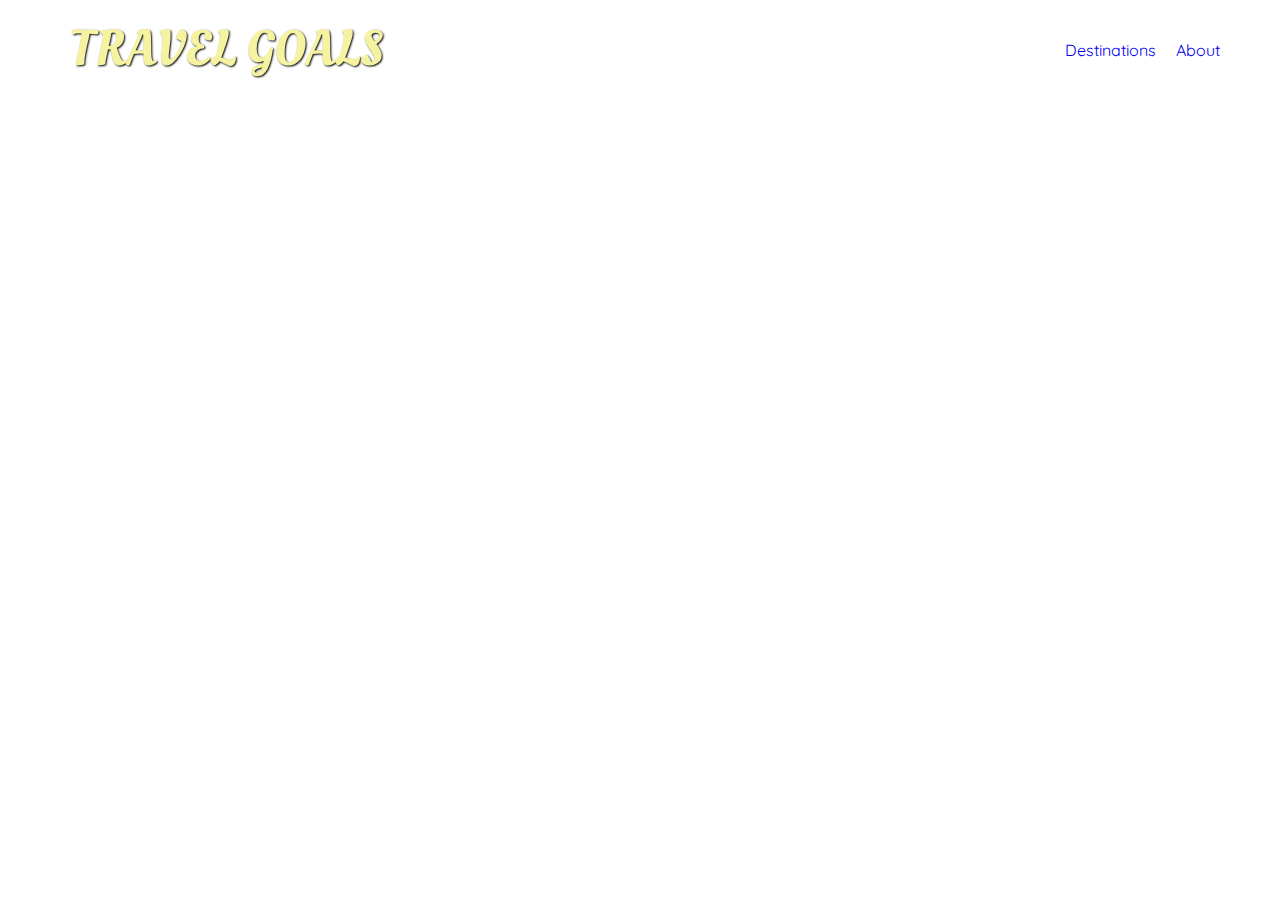
==== index.html @ 8769bd79 "added images" ====
<!DOCTYPE html>
<html lang="en">
  <head>
    <meta charset="UTF-8" />
    <link rel="stylesheet" href="styles.css" />
    <link rel="stylesheet" href="shared.css" />
    <link
      href="https://fonts.googleapis.com/css2?family=Raleway:wght@700&family=Oleo+Script:wght@700&family=Quicksand:wght@300;500;700&display=swap"
      rel="stylesheet"
    />
    <title>Travel Goals</title>
  </head>
  <body>
    <header>
        <div id="page-logo">
            <a href="/index.html">Travel Goals</a>
        </div>
          <nav>
            <ul>
              <li><a href="/places.html">Destinations</a></li>
              <li><a href="/about.html">About</a></li>
            </ul>
      </nav>
    </header>
    <main>
      <section id="hero"></section>
      <section id="highlights"></section>
    </main>
    <footer></footer>
  </body>
</html>
---- shared.css ----
body {
    font-family: "Quicksand", sans-serif;
    margin: 0;
}

ul {
    list-style: none;
    margin: 0;
    padding: 0;
}

ul a{
    text-decoration: none;
}

header{
    align-items: center;
    display: flex;
    justify-content: space-between;
    padding: 15px 60px
}

#page-logo a {
    color: rgb(245,243,160);
    font-family: "Oleo Script", sans-serif;
    font-size: 50px;
    padding: 10px;
    text-decoration: none;
    text-shadow: 1px 1px 2px rgb(0,0,0);
    text-transform: uppercase;
}

header ul {
    display: flex;
}

header li {
    margin-left: 20px;
}
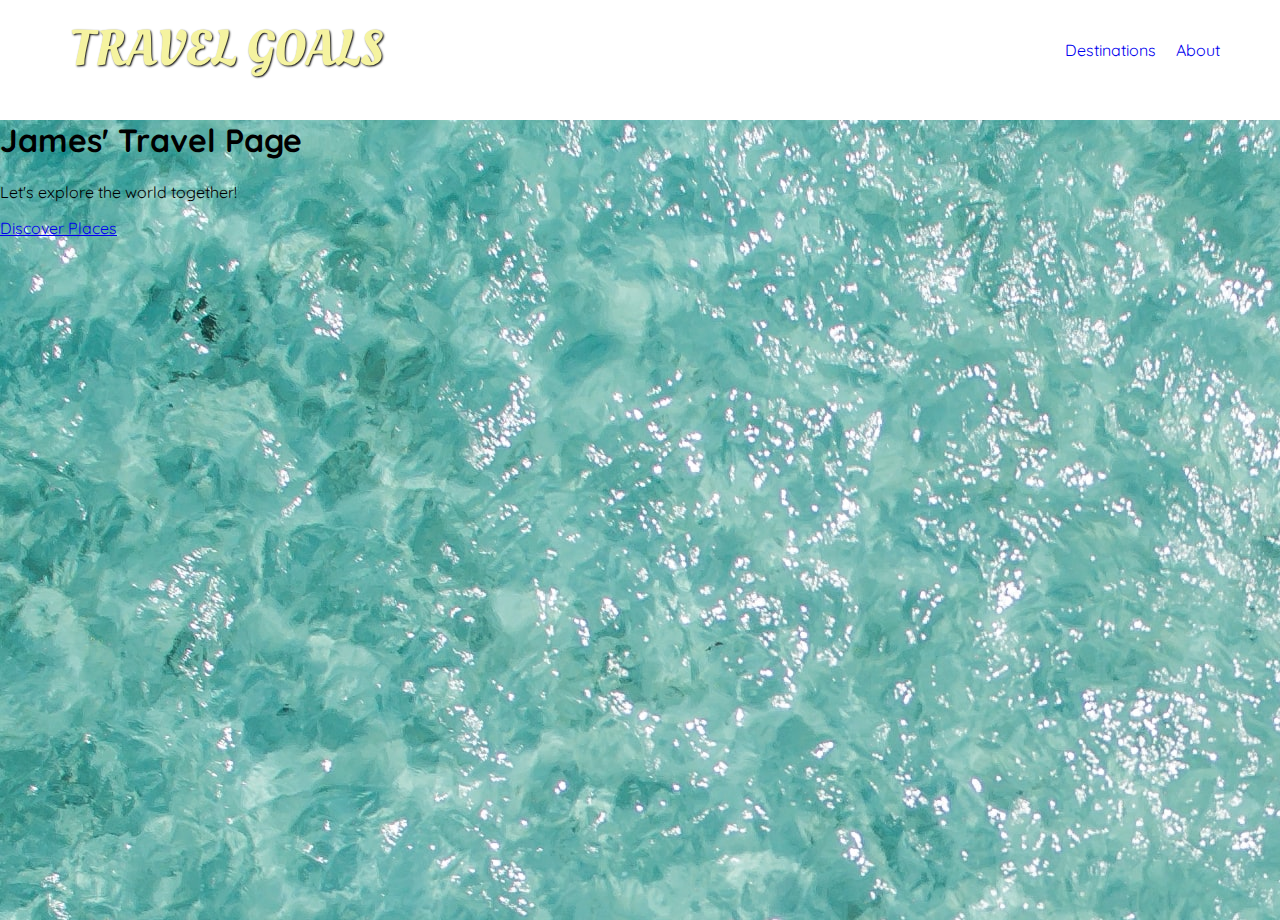
==== commit 9e9c5572: "added background image and file heirarchy" ====
--- a/index.html
+++ b/index.html
@@ -23,7 +23,11 @@
       </nav>
     </header>
     <main>
-      <section id="hero"></section>
+      <section id="hero">
+        <h1> James' Travel Page</h1>
+        <p>Let's explore the world together!</p>
+        <a href="/places.html">Discover Places</a>
+      </section>
       <section id="highlights"></section>
     </main>
     <footer></footer>
--- a/styles.css
+++ b/styles.css
@@ -0,0 +1,4 @@
+#hero {
+    background-image: url("/images/places/ocean.jpg");
+    height: 800px;
+}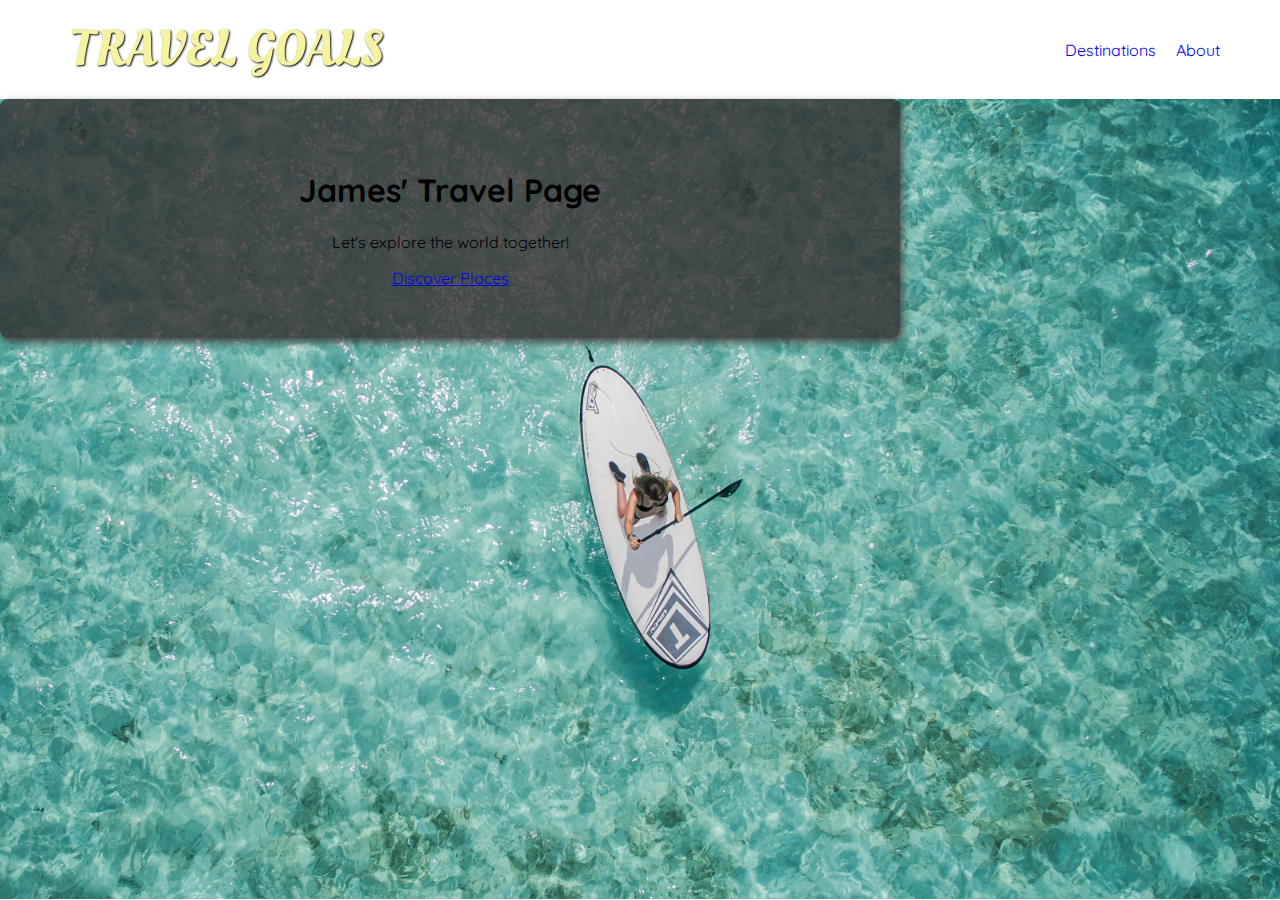
==== commit d04e38d1: "added hero content box" ====
--- a/index.html
+++ b/index.html
@@ -24,9 +24,11 @@
     </header>
     <main>
       <section id="hero">
-        <h1> James' Travel Page</h1>
-        <p>Let's explore the world together!</p>
-        <a href="/places.html">Discover Places</a>
+        <div id="hero-content">
+          <h1> James' Travel Page</h1>
+          <p>Let's explore the world together!</p>
+          <a href="/places.html">Discover Places</a>
+        </div>
       </section>
       <section id="highlights"></section>
     </main>
--- a/styles.css
+++ b/styles.css
@@ -1,4 +1,15 @@
 #hero {
     background-image: url("/images/places/ocean.jpg");
+    background-position: center;
+    background-size: cover;
     height: 800px;
+}
+
+#hero-content {
+    background-color: rgba(51, 47, 47,0.8);
+    border-radius: 8px;
+    box-shadow: 2px 4px 9px rgba(68, 67, 67);
+    padding: 50px 0;
+    text-align: center;
+    width: 900px;
 }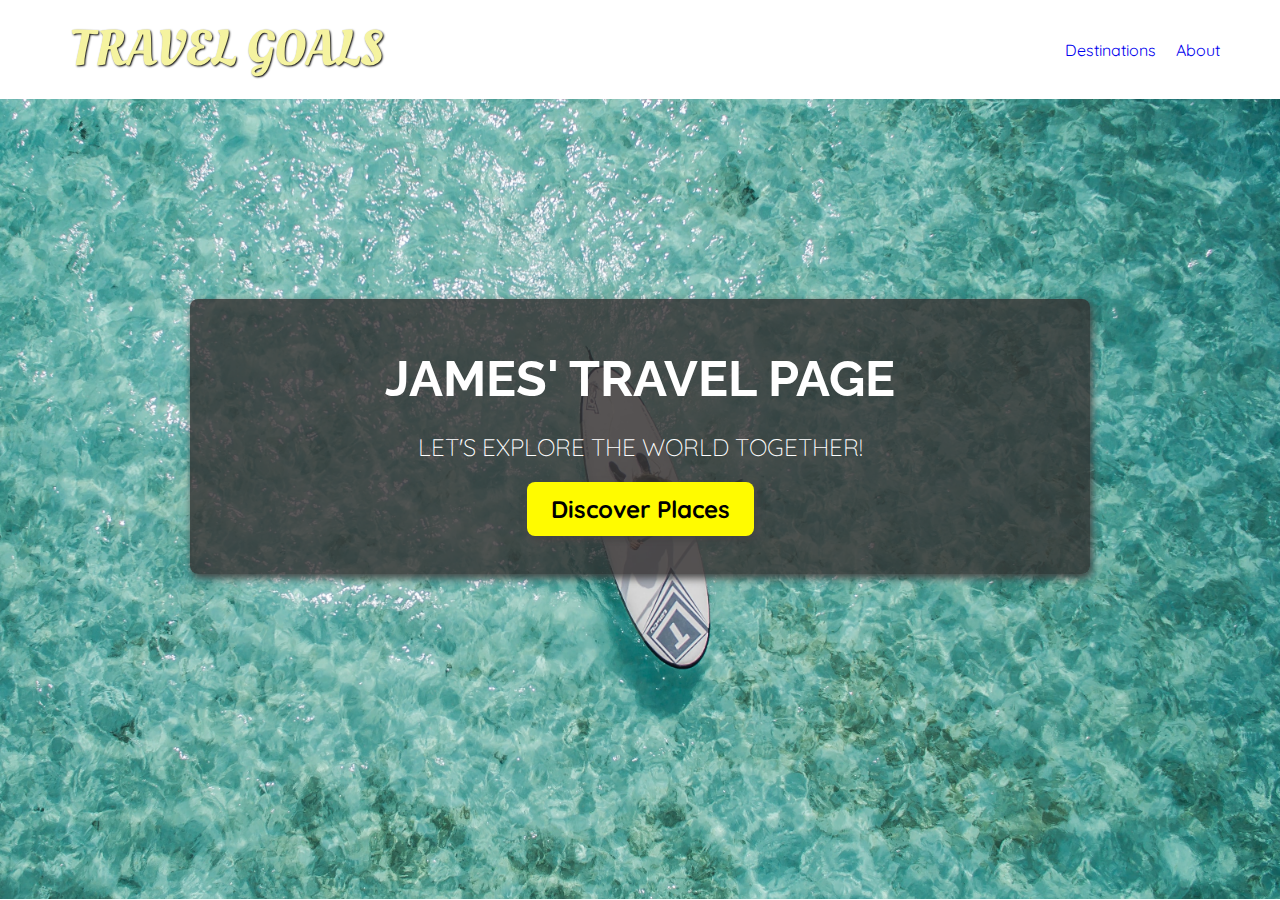
==== commit 74154272: "changed routing" ====
--- a/index.html
+++ b/index.html
@@ -2,8 +2,8 @@
 <html lang="en">
   <head>
     <meta charset="UTF-8" />
-    <link rel="stylesheet" href="styles.css" />
-    <link rel="stylesheet" href="shared.css" />
+    <link rel="stylesheet" href="/styles.css" />
+    <link rel="stylesheet" href="/shared.css" />
     <link
       href="https://fonts.googleapis.com/css2?family=Raleway:wght@700&family=Oleo+Script:wght@700&family=Quicksand:wght@300;500;700&display=swap"
       rel="stylesheet"
--- a/styles.css
+++ b/styles.css
@@ -1,5 +1,5 @@
 #hero {
-    background-image: url("/images/places/ocean.jpg");
+    background-image: url("images/places/ocean.jpg");
     background-position: center;
     background-size: cover;
     height: 800px;
@@ -9,7 +9,41 @@
     background-color: rgba(51, 47, 47,0.8);
     border-radius: 8px;
     box-shadow: 2px 4px 9px rgba(68, 67, 67);
+    margin: 0 auto;
     padding: 50px 0;
+    position: relative;
     text-align: center;
+    top: 200px;
     width: 900px;
+}
+
+#hero-content h1 {
+    color: white;
+    font-family: "Raleway", sans-serif;
+    font-size: 50px;
+    margin: 0;
+    text-transform: uppercase;
+}
+
+#hero-content p {
+    color: white;
+    font-size: 24px;
+    font-weight: 300;
+    margin-bottom: 32px;
+    text-transform: uppercase;
+}
+
+#hero-content a {
+    background-color: rgb(255, 251, 0);
+    border-radius: 8px;
+    box-shadow: 2px 4px 8px rgb(68, 67, 67);
+    color: black;
+    font-size: 24px;
+    font-weight: bold;
+    padding: 12px 24px;
+    text-decoration: none;
+}
+
+#hero-content a:hover {
+    background-color: rgb(255, 238, 0);
 }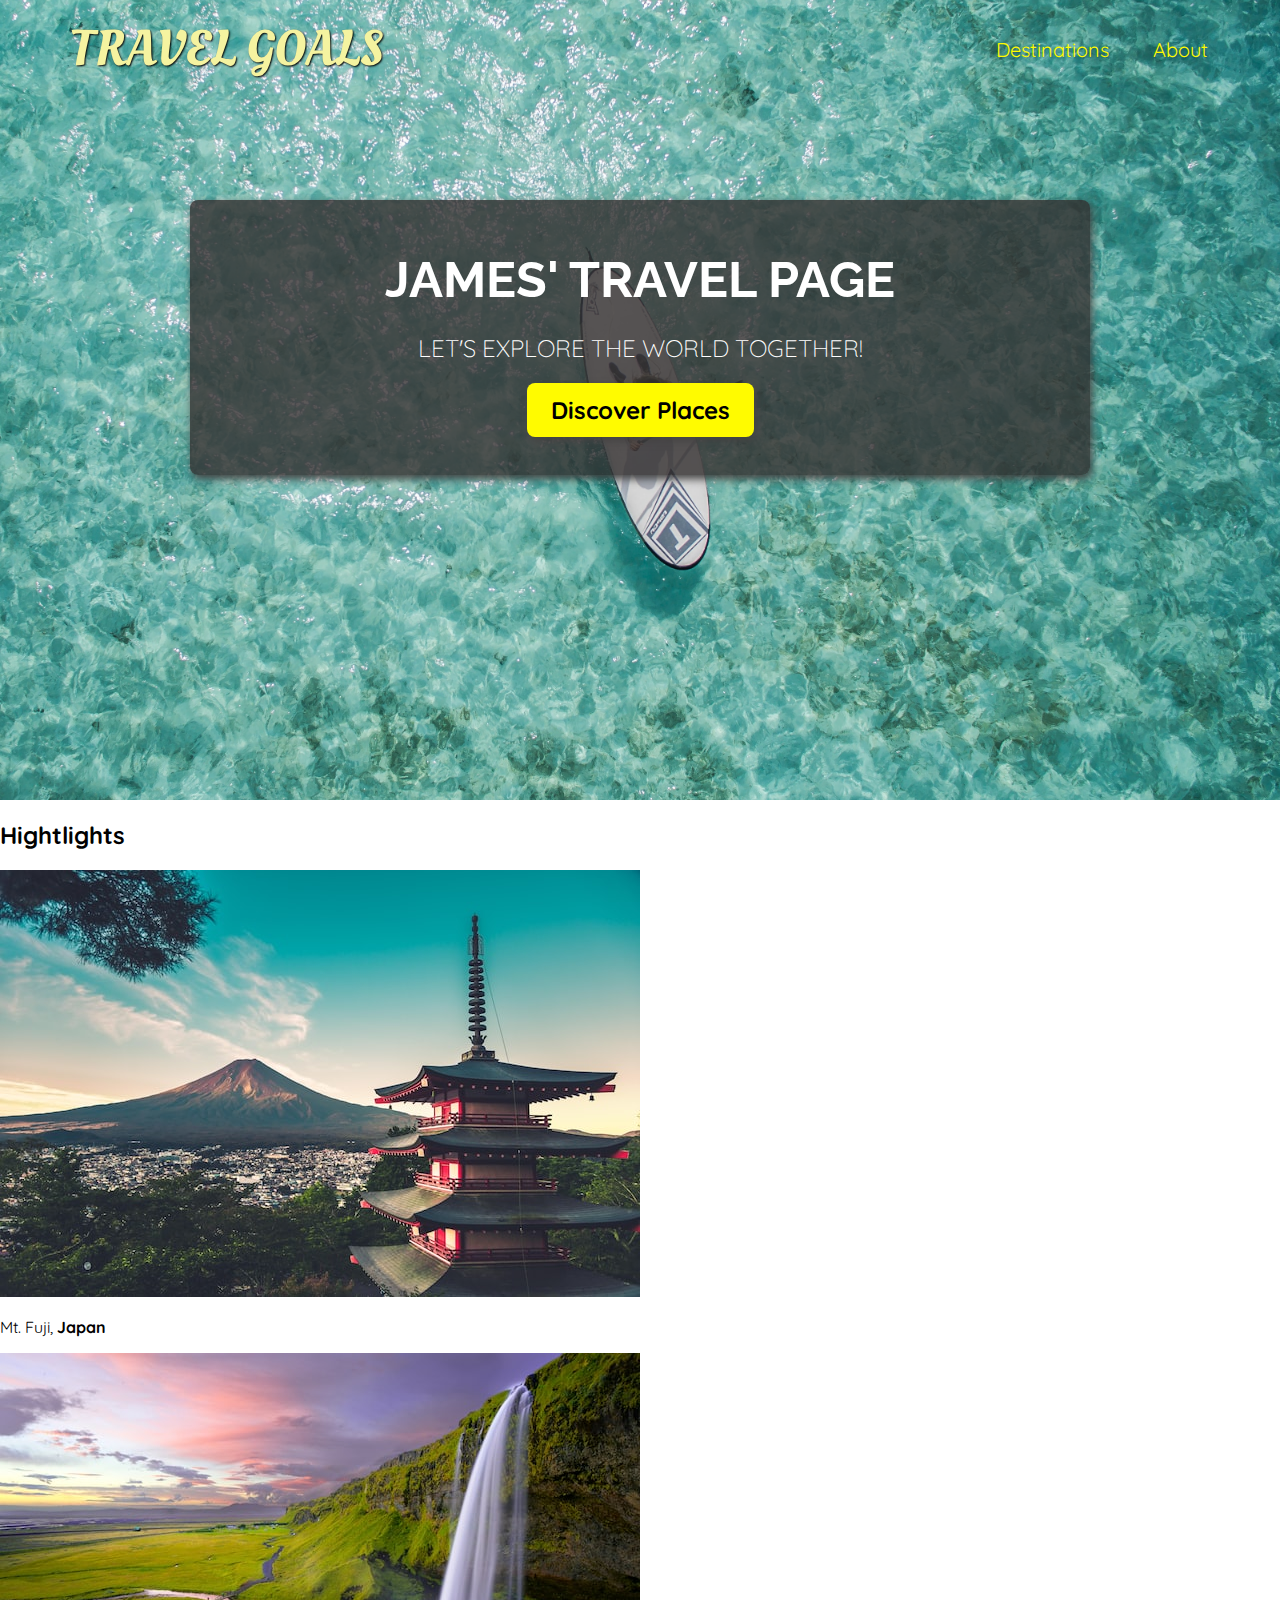
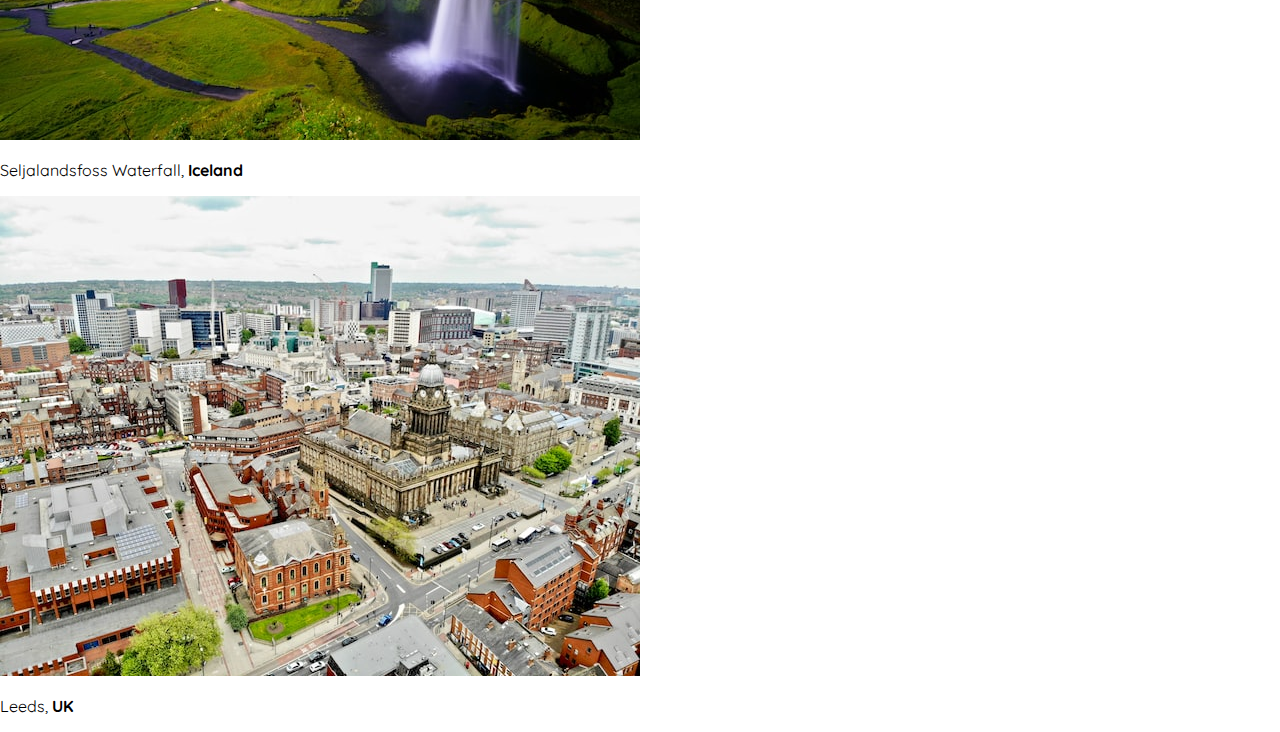
==== commit 61c62823: "added images and highlights section html" ====
--- a/index.html
+++ b/index.html
@@ -30,7 +30,23 @@
           <a href="/places.html">Discover Places</a>
         </div>
       </section>
-      <section id="highlights"></section>
+      <section id="highlights">
+        <h2>Hightlights</h2>
+        <ul id="destinations">
+          <li class="destination">
+            <img src="/images/places/Mt-fuji.jpg" alt="image of mt fuji at dusk">
+            <p>Mt. Fuji, <strong>Japan</strong></p>
+          </li>
+          <li class="destination">
+            <img src="/images/places/iceland.jpg" alt="image of waterfall in iceland">
+            <p>Seljalandsfoss Waterfall, <strong>Iceland</strong></p>
+          </li>
+          <li class="destination">
+            <img src="/images/places/Leeds.jpg" alt="daytime image of Leeds City Streets">
+            <p>Leeds, <strong>UK</strong></p>
+          </li>
+        </ul>
+      </section>
     </main>
     <footer></footer>
   </body>
--- a/shared.css
+++ b/shared.css
@@ -9,15 +9,18 @@
     padding: 0;
 }
 
-ul a{
-    text-decoration: none;
-}
 
 header{
     align-items: center;
+    box-sizing: border-box;
     display: flex;
     justify-content: space-between;
-    padding: 15px 60px
+    left: 0;
+    padding: 15px 60px;
+    position: absolute;
+    top: 0;
+    width: 100%;
+    
 }
 
 #page-logo a {
@@ -38,3 +41,18 @@
     margin-left: 20px;
 }
 
+header a {
+    border-radius: 6px;
+    color: rgb(255,251,0);
+    font-size: 20px;
+    padding: 12px;
+    text-decoration: none;
+    text-shadow: 1px 1px 2px rgba(0,0,0,0.2);
+}
+
+header a:hover {
+    background-color: rgb(255,251,0);
+    color: rgb(77,77,77);
+    
+}
+
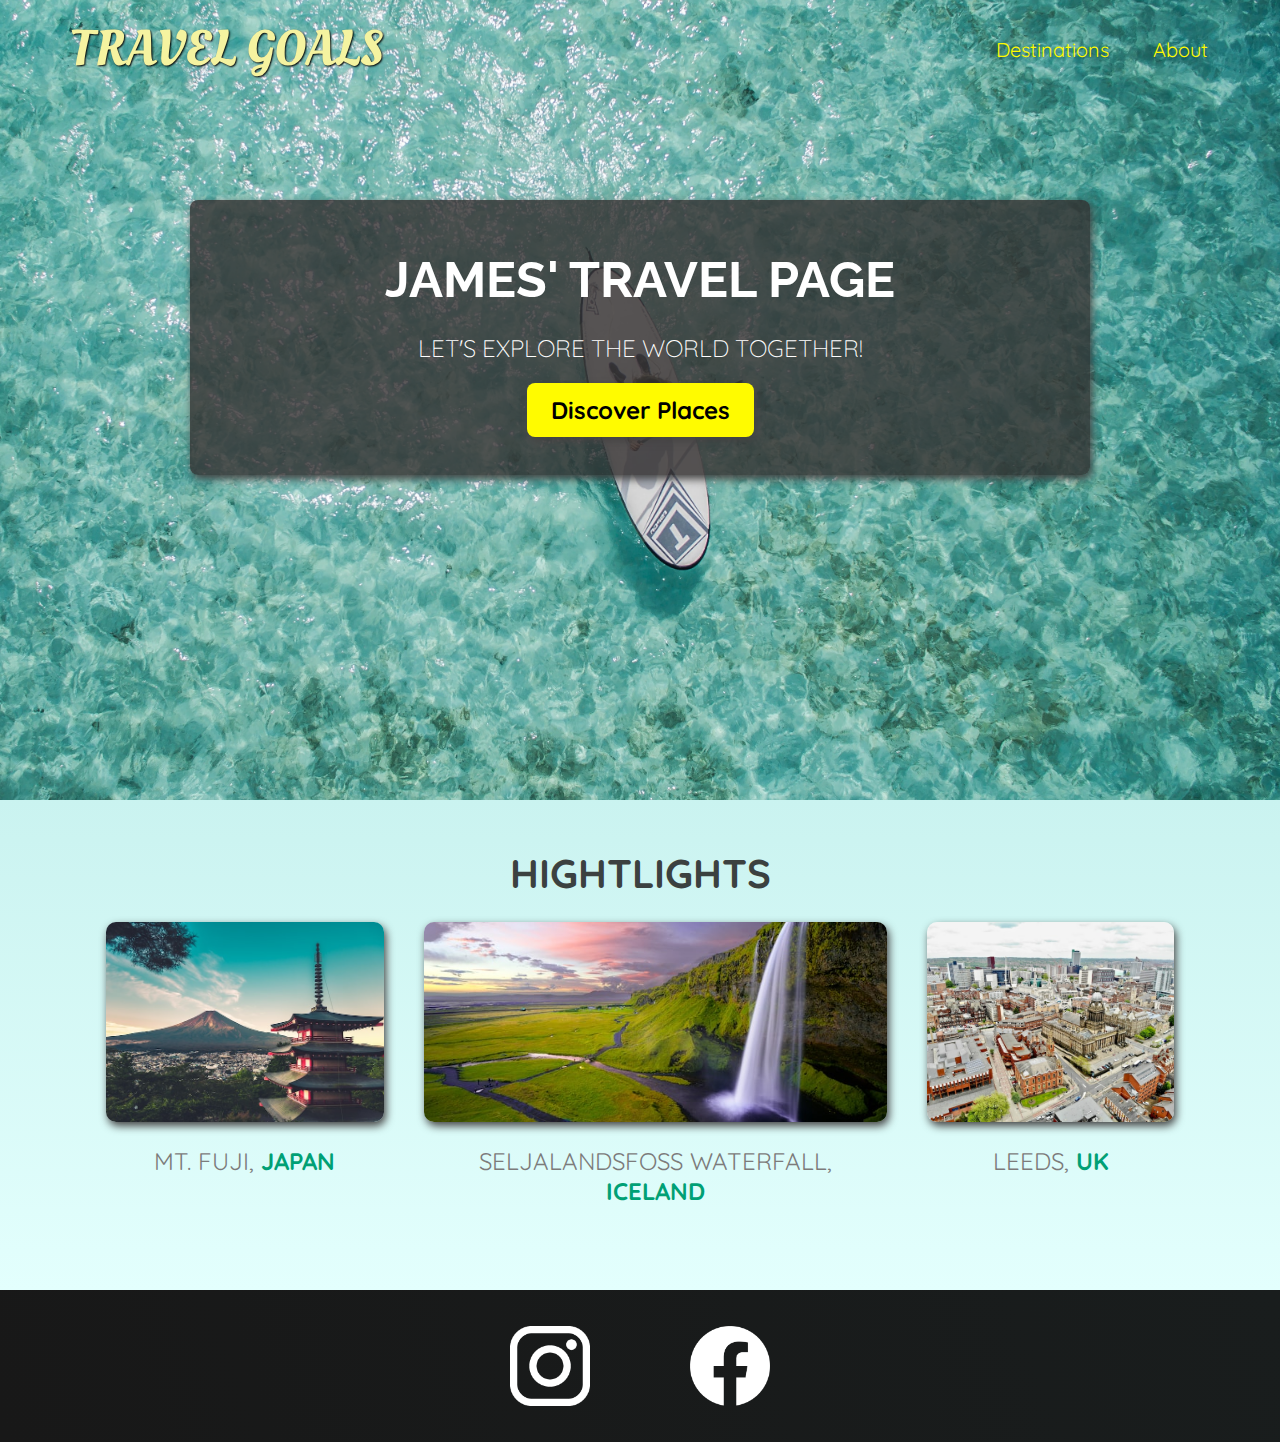
==== commit 9ccda6a9: "added footer, finished highlights, startd places" ====
--- a/index.html
+++ b/index.html
@@ -48,6 +48,19 @@
         </ul>
       </section>
     </main>
-    <footer></footer>
+    <footer>
+      <ul>
+        <li>
+          <a href="https://www.instagram.com">
+            <img src="/images/icons/insta.png" alt ="instagram icon"/>
+          </a>
+        </li>
+        <li>
+          <a href="https://www.facebook.com">
+            <img src="/images/icons/facebook.png" alt="facebook icon"/>
+          </a>
+        </li>
+      </ul>
+    </footer>
   </body>
 </html>
--- a/styles.css
+++ b/styles.css
@@ -46,4 +46,50 @@
 
 #hero-content a:hover {
     background-color: rgb(255, 238, 0);
+}
+
+#highlights {
+    background: linear-gradient(0deg, rgb(227, 255, 253), rgb(202,243,240));
+    padding: 24px
+}
+
+#highlights h2{
+    color: rgb(59, 65, 64);
+    font-size: 40px;
+    margin: 24px 0;
+    text-align: center;
+    text-transform: uppercase
+}
+
+#destinations {
+    display: flex;
+    justify-content: center;
+    margin: auto;
+    margin-bottom: 40px;
+    width: 90%;
+}
+
+.destination {
+    margin: 0 20px;
+}
+
+.destination p{
+    color: rgb(124, 123, 123);
+    font-size: 24px;
+    margin: 20px;
+    text-align: center;
+    text-transform: uppercase;
+}
+
+
+.destination img {
+    border-radius: 10px;
+    box-shadow: 2px 4px 8px rgb(68, 67, 67);
+    height: 200px;
+    object-fit: cover;
+    width: 100%;
+}
+
+.destination strong {
+    color: rgb(0, 160, 117);
 }--- a/shared.css
+++ b/shared.css
@@ -56,3 +56,24 @@
     
 }
 
+footer {
+    background: linear-gradient(70deg, rgb(24,24,24), rgb(25,29,29));
+    padding: 36px 0;
+
+}
+
+footer ul {
+    display: flex;
+    justify-content: center;
+}
+
+footer li {
+    height: 80px;
+    margin: 0 50px;
+    width: 80px;
+}
+
+footer img {
+    height: 100%;
+    width: 100%;
+}